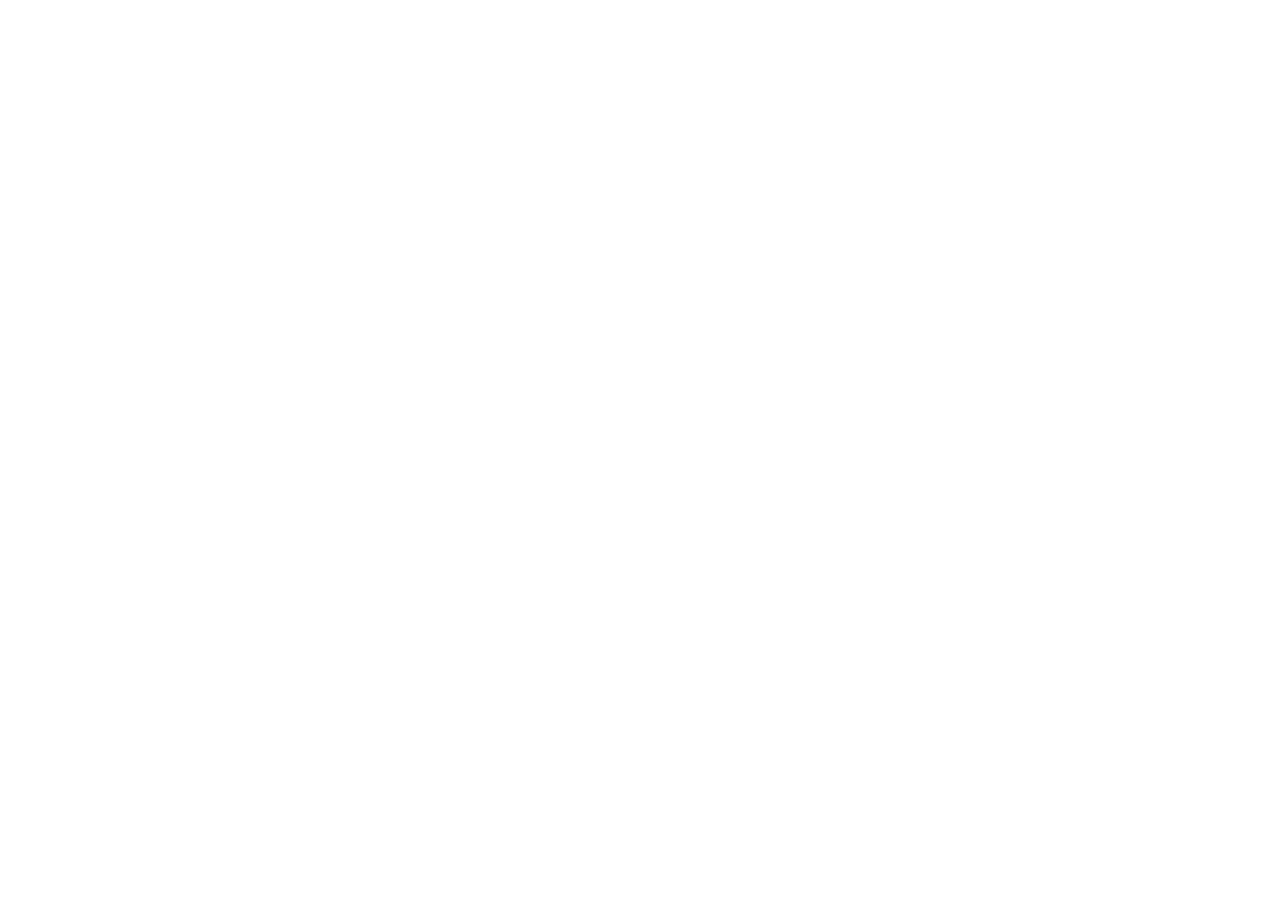
==== index.html @ 30143320 "Proyecto 2 udemy" ====
<!DOCTYPE html>
<html lang="en">
<head>
   <meta charset="UTF-8">
   <meta name="viewport" content="width=device-width, initial-scale=1.0">
   <title>FrontEnd Store</title>
</head>
<body>
   
</body>
</html>
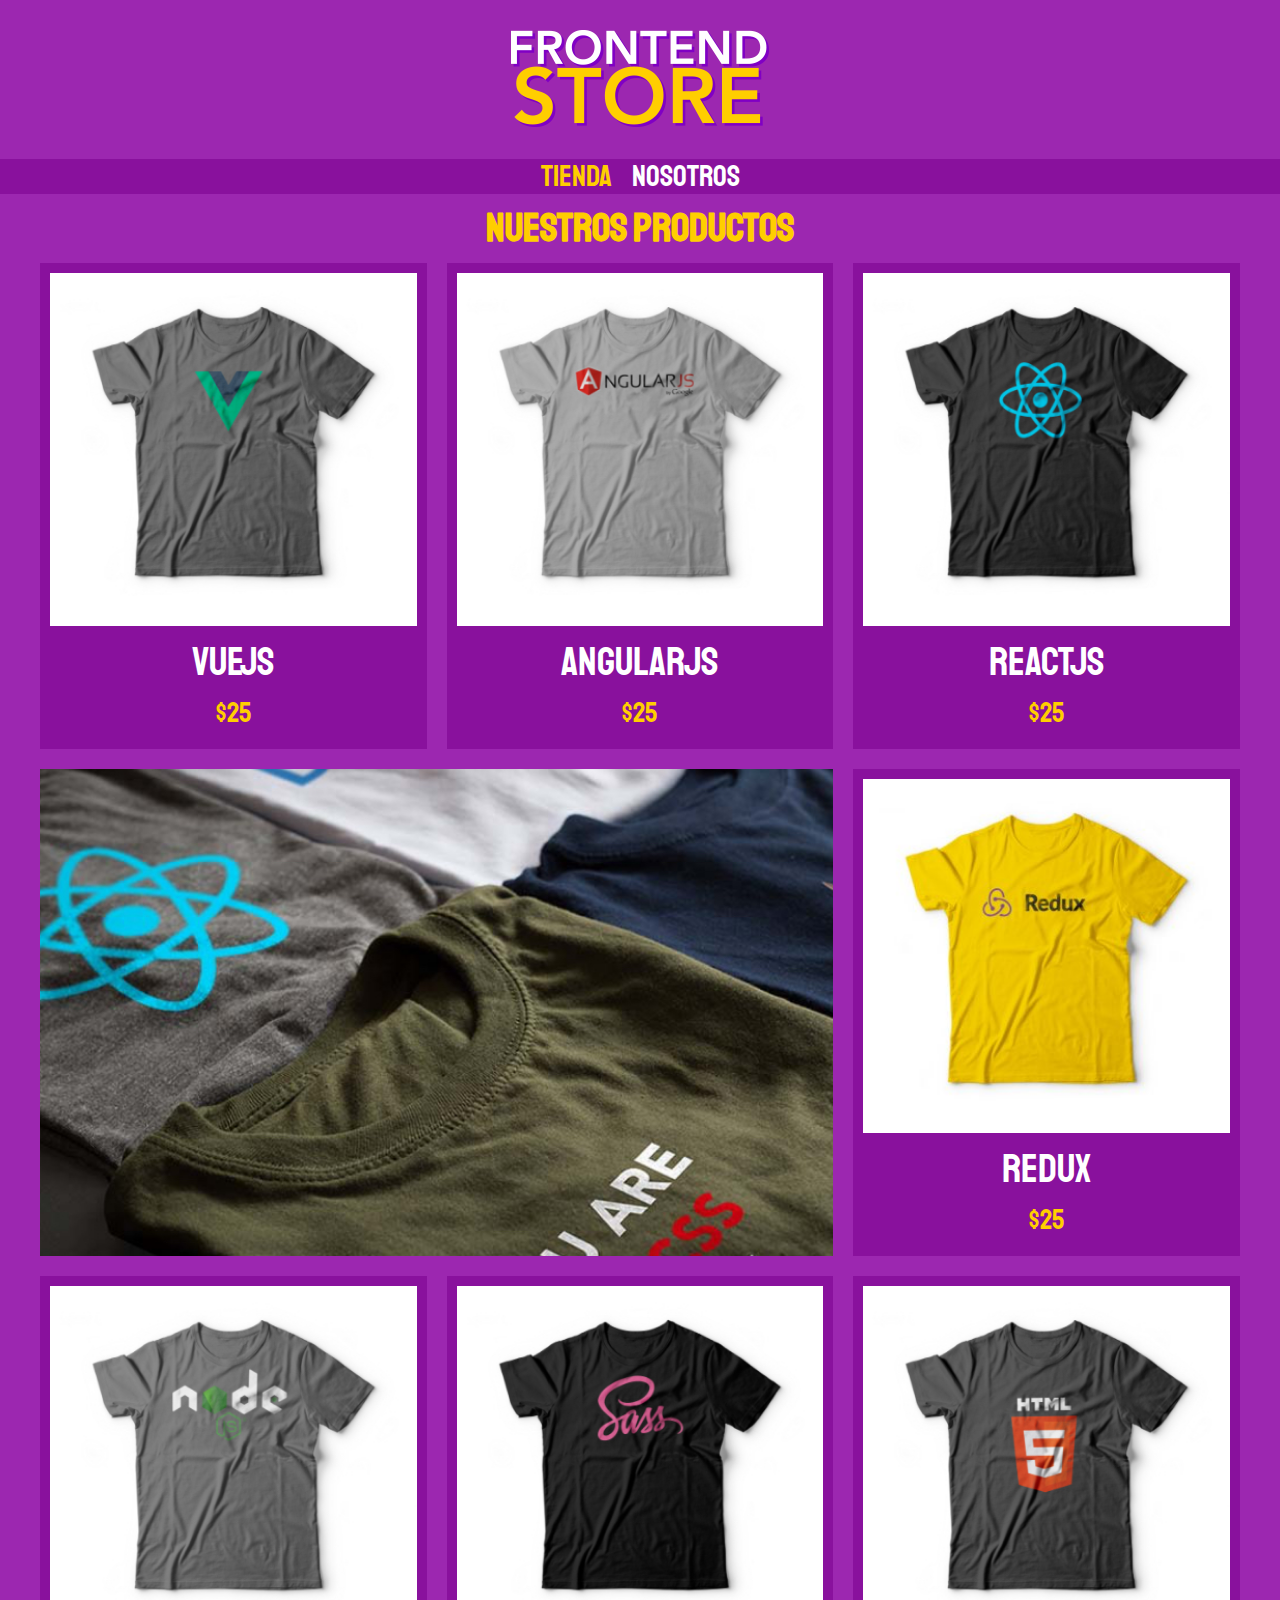
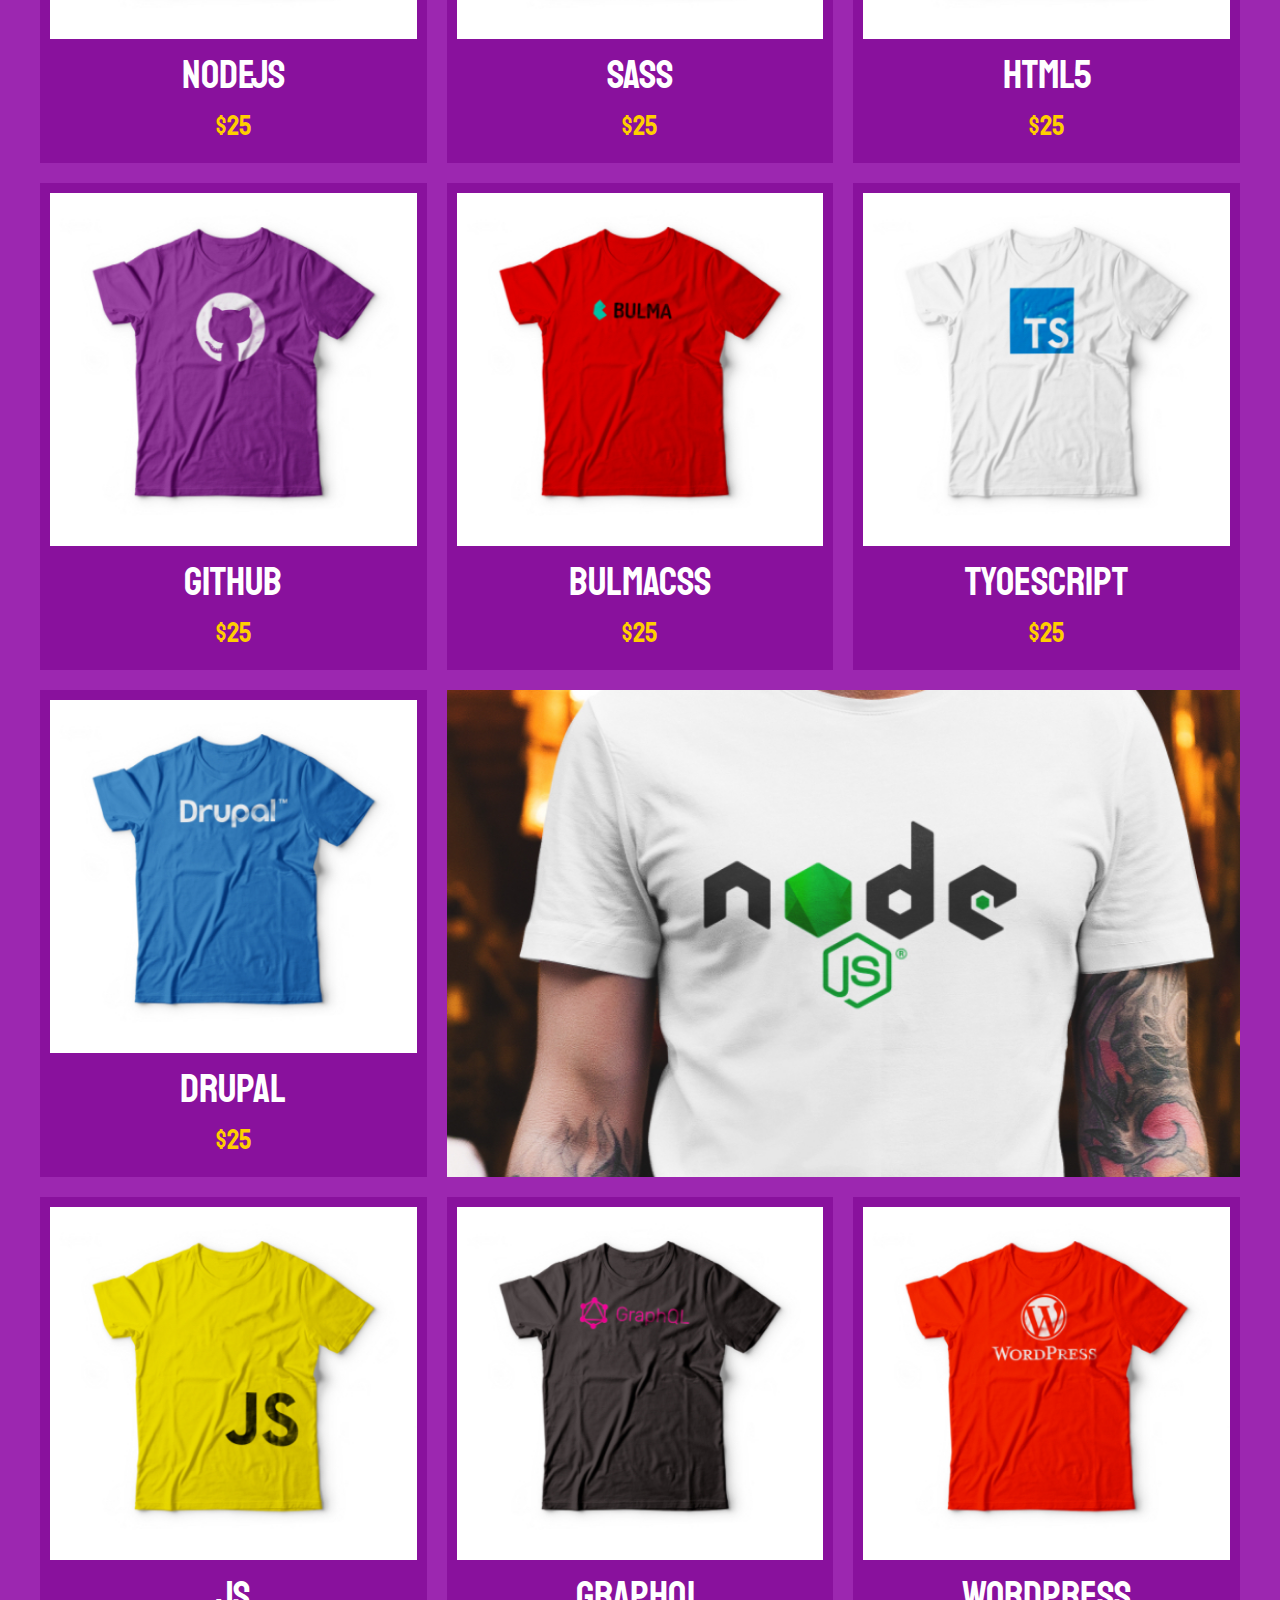
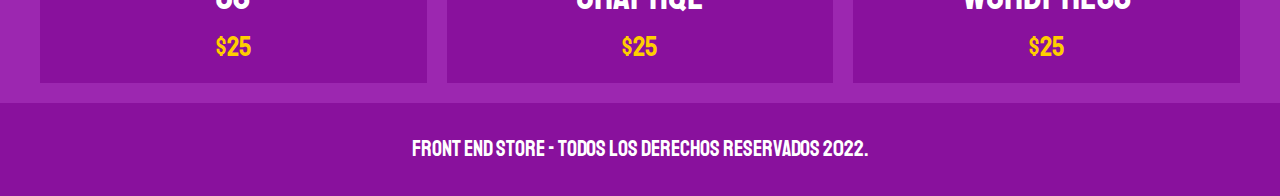
==== commit cda8182e: "Proyecto 2 terminado" ====
--- a/index.html
+++ b/index.html
@@ -1,11 +1,173 @@
 <!DOCTYPE html>
 <html lang="en">
+
 <head>
    <meta charset="UTF-8">
    <meta name="viewport" content="width=device-width, initial-scale=1.0">
    <title>FrontEnd Store</title>
+   <link rel="stylesheet" href="/css/normalize.css">
+   <link rel="preconnect" href="https://fonts.googleapis.com">
+   <link rel="preconnect" href="https://fonts.gstatic.com" crossorigin>
+   <link href="https://fonts.googleapis.com/css2?family=Staatliches&display=swap" rel="stylesheet">
+   <link rel="stylesheet" href="/css/Estilos.css">
 </head>
+
 <body>
+   <header class="header">
+      <a href="index.html">
+         <img class="header__logo" src="/img/logo.png" alt="Logotipo">
+      </a>
+   </header>
+
+   <nav class="navegacion">
+      <a class="navegacion__enlace navegacion__enlace--activo" href="index.html">Tienda</a>
+      <a class="navegacion__enlace" href="Nosotros.html">Nosotros</a>
+   </nav>
    
+   <main class="contenedor">
+      <h1>Nuestros productos</h1>
+
+      <div class="grid">
+         <div class="producto">
+            <a href="Producto.html">
+               <img class="producto__imagen" src="img/1.jpg" alt="imagen camisa">
+               <div class="producto__informacion">
+                  <p class="producto__nombre">VueJS</p>
+                  <p class="producto__precio">$25</p>
+               </div>
+            </a>
+         </div>
+         <div class="producto">
+            <a href="Producto.html">
+               <img class="producto__imagen" src="img/2.jpg" alt="imagen camisa">
+               <div class="producto__informacion">
+                  <p class="producto__nombre">AngularJS</p>
+                  <p class="producto__precio">$25</p>
+               </div>
+            </a>
+         </div>
+         <div class="producto">
+            <a href="Producto.html">
+               <img class="producto__imagen" src="img/3.jpg" alt="imagen camisa">
+               <div class="producto__informacion">
+                  <p class="producto__nombre">ReactJS</p>
+                  <p class="producto__precio">$25</p>
+               </div>
+            </a>
+         </div>
+         <div class="producto">
+            <a href="Producto.html">
+               <img class="producto__imagen" src="img/4.jpg" alt="imagen camisa">
+               <div class="producto__informacion">
+                  <p class="producto__nombre">Redux</p>
+                  <p class="producto__precio">$25</p>
+               </div>
+            </a>
+         </div>
+         <div class="producto">
+            <a href="Producto.html">
+               <img class="producto__imagen" src="img/5.jpg" alt="imagen camisa">
+               <div class="producto__informacion">
+                  <p class="producto__nombre">NodeJS</p>
+                  <p class="producto__precio">$25</p>
+               </div>
+            </a>
+         </div>
+         <div class="producto">
+            <a href="Producto.html">
+               <img class="producto__imagen" src="img/6.jpg" alt="imagen camisa">
+               <div class="producto__informacion">
+                  <p class="producto__nombre">SASS</p>
+                  <p class="producto__precio">$25</p>
+               </div>
+            </a>
+         </div>
+         <div class="producto">
+            <a href="Producto.html">
+               <img class="producto__imagen" src="img/7.jpg" alt="imagen camisa">
+               <div class="producto__informacion">
+                  <p class="producto__nombre">HTML5</p>
+                  <p class="producto__precio">$25</p>
+               </div>
+            </a>
+         </div>
+         <div class="producto">
+            <a href="Producto.html">
+               <img class="producto__imagen" src="img/8.jpg" alt="imagen camisa">
+               <div class="producto__informacion">
+                  <p class="producto__nombre">GitHUB</p>
+                  <p class="producto__precio">$25</p>
+               </div>
+            </a>
+         </div>
+         <div class="producto">
+            <a href="Producto.html">
+               <img class="producto__imagen" src="img/9.jpg" alt="imagen camisa">
+               <div class="producto__informacion">
+                  <p class="producto__nombre">BulmaCSS</p>
+                  <p class="producto__precio">$25</p>
+               </div>
+            </a>
+         </div>
+         <div class="producto">
+            <a href="Producto.html">
+               <img class="producto__imagen" src="img/10.jpg" alt="imagen camisa">
+               <div class="producto__informacion">
+                  <p class="producto__nombre">TyoeScript</p>
+                  <p class="producto__precio">$25</p>
+               </div>
+            </a>
+         </div>
+         <div class="producto">
+            <a href="Producto.html">
+               <img class="producto__imagen" src="img/11.jpg" alt="imagen camisa">
+               <div class="producto__informacion">
+                  <p class="producto__nombre">Drupal</p>
+                  <p class="producto__precio">$25</p>
+               </div>
+            </a>
+         </div>
+         <div class="producto">
+            <a href="Producto.html">
+               <img class="producto__imagen" src="img/12.jpg" alt="imagen camisa">
+               <div class="producto__informacion">
+                  <p class="producto__nombre">JS</p>
+                  <p class="producto__precio">$25</p>
+               </div>
+            </a>
+         </div>
+         <div class="producto">
+            <a href="Producto.html">
+               <img class="producto__imagen" src="img/13.jpg" alt="imagen camisa">
+               <div class="producto__informacion">
+                  <p class="producto__nombre">GraphQL</p>
+                  <p class="producto__precio">$25</p>
+               </div>
+            </a>
+         </div>
+         <div class="producto">
+            <a href="Producto.html">
+               <img class="producto__imagen" src="img/14.jpg" alt="imagen camisa">
+               <div class="producto__informacion">
+                  <p class="producto__nombre">Wordpress</p>
+                  <p class="producto__precio">$25</p>
+               </div>
+            </a>
+         </div>
+
+         <div class="grafico grafico--camisas">
+            <img src="" alt="">
+         </div>
+         <div class="grafico grafico--node">
+            <img src="" alt="">
+         </div>
+
+      </div>
+   </main>
+
+   <footer class="footer">
+      <p class="footer__texto">Front End Store - Todos los derechos Reservados 2022.</p>
+   </footer>
 </body>
+
 </html>--- a/css/Estilos.css
+++ b/css/Estilos.css
@@ -0,0 +1,263 @@
+:root {
+  --primario: #9c27b0;
+  --primariooscuro: #89119d;
+  --secundario: #ffce00;
+  --secundarioscuro: rgb(233, 187, 2);
+  --blanco: #fff;
+  --negro: #000;
+  --fuenteprincipal: "Staatliches", cursive;
+}
+
+html {
+  font-size: 62.5%; /* 1rem = 10px*/
+  box-sizing: border-box;
+}
+
+*,
+*:before,
+*:after {
+  box-sizing: border-box;
+}
+
+/* Globales */
+body {
+  font-size: 1.6rem;
+  background-color: var(--primario);
+  line-height: 1.5rem;
+}
+
+p {
+  font-size: 1.8rem;
+  font-family: Arial, Helvetica, sans-serif;
+  color: var(--blanco);
+  line-height: 1.3;
+}
+
+a {
+  text-decoration: none;
+}
+
+img {
+  width: 100%;
+}
+
+.contenedor {
+  max-width: 120rem;
+  margin: 0 auto;
+}
+
+h1,
+h2,
+h3 {
+  text-align: center;
+  color: var(--secundario);
+  font-family: var(--fuenteprincipal);
+}
+
+h1 {
+  font-size: 4rem;
+}
+
+h2 {
+  font-size: 3.2rem;
+}
+
+h3 {
+  font-size: 2.4rem;
+}
+
+/*  */
+.header{
+    display: flex;
+    justify-content: center;
+}
+
+.header__logo{
+    margin: 3rem 0;
+}
+
+/* Navegacion */
+.navegacion{
+    background-color: var(--primariooscuro);
+    padding: 1rem 0;
+    display: flex;
+    justify-content: center;
+    gap: 2rem;
+}
+
+.navegacion__enlace{
+    font-family: var(--fuenteprincipal);
+    color: var(--blanco);
+    font-size: 3rem;
+}
+
+.navegacion__enlace:hover,
+.navegacion__enlace--activo{
+    color: var(--secundario);
+}
+
+/* Footer */
+.footer{
+    background-color: var(--primariooscuro);
+    padding: 1rem 0;
+    margin-top: 2rem;
+}
+
+.footer__texto{
+    text-align: center;
+    font-family: var(--fuenteprincipal);
+    font-size: 2.2rem;
+}
+
+/* Grid */
+.grid{
+    display: grid;
+    grid-template-columns: repeat(2, 1fr);
+    gap: 2rem;
+}
+
+@media (min-width: 768px) {
+    .grid{
+        grid-template-columns: repeat(3, 1fr);
+    }
+}
+
+/* Productos */
+.producto{
+    padding: 1rem;
+    background-color: var(--primariooscuro);
+}
+
+.producto__nombre{
+    font-size: 4rem;
+}
+
+.producto__precio{
+    font-size: 2.8rem;
+    color: var(--secundario);
+}
+
+.producto__nombre,
+.producto__precio{
+    font-family: var(--fuenteprincipal);
+    margin: 1rem 0;
+    text-align: center;
+    line-height: 1.2;
+}
+
+/* Graficos */
+.grafico{
+    min-height: 30rem;
+    background-repeat: no-repeat;
+    background-size: cover;
+    grid-column: 1 / 3;
+}
+
+.grafico--camisas{
+    grid-row: 2 / 3;
+    background-image: url(../img/grafico1.jpg);
+}
+
+.grafico--node{
+    background-image: url(../img/grafico2.jpg);
+    grid-row: 8 / 9;
+}
+
+@media (min-width: 768px) {
+    .grafico--node{
+        grid-row: 5 / 6;
+        grid-column: 2 / 4;
+    }
+}
+
+/* Nosotros */
+
+.nosotros{
+    display: grid;
+    grid-template-rows: auto auto;
+}
+
+@media (min-width: 768px) {
+    .nosotros{
+        grid-template-columns: 1fr 1fr;
+        column-gap: 2rem;
+    }
+}
+
+.nosotros__imagen{
+    grid-row: 1 / 2;
+}
+
+@media (min-width: 768px) {
+    .nosotros__imagen{
+        grid-column: 2 / 3;
+    }
+}
+
+.bloques{
+    display: grid;
+    grid-template-columns: 1fr 1fr;
+    gap: 2rem;
+}
+
+@media (min-width: 768px) {
+    .bloques{
+        grid-template-columns: 1fr 1fr 1fr 1fr;
+    }
+}
+
+.bloque{
+    text-align: center;
+}
+
+.bloque__titulo{
+    margin: 0;
+}
+
+/* Productos */
+
+@media (min-width: 768px) {
+    .camisa{
+        display: grid;
+        grid-template-columns: 1fr 1fr;
+        gap: 2rem;
+    }
+}
+
+.formulario{
+    display: flex;
+    flex-direction: column;
+    gap: 2rem;
+}
+
+@media (min-width: 768px) {
+    .formulario{
+        display: grid;
+        grid-template-columns: 1fr 1fr;
+    }
+}
+
+.formulario__campo{
+    border: 1rem solid var(--primariooscuro);
+    background-color: transparent;
+    color: var(--blanco);
+    font-size: 2rem;
+    font-family: Arial, Helvetica, sans-serif;
+    padding: 1rem;
+    appearance: none;
+}
+
+.formulario__submit{
+    border: none;
+    background-color: var(--secundario);
+    font-size: 2rem;
+    font-family: var(--fuenteprincipal);
+    padding: 2rem;
+    transition: background-color .5s ease;
+    grid-column: 1 / 3;
+}
+
+.formulario__submit:hover{
+    cursor: pointer;
+    background-color: var(--secundarioscuro);
+}
